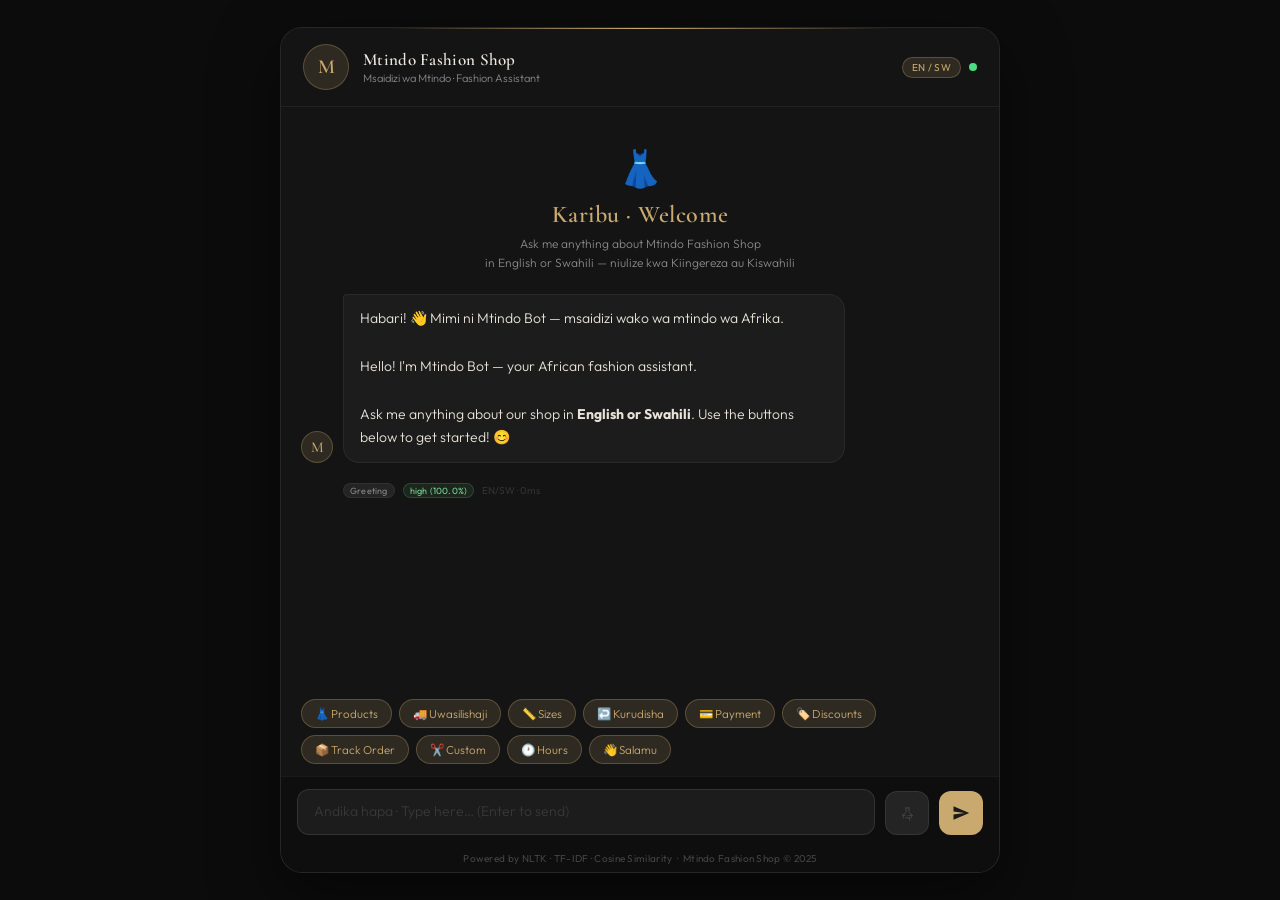
==== task2/static/index.html @ 11aadf3d "Initial commit" ====
<!DOCTYPE html>
<html lang="en">
<head>
<meta charset="UTF-8">
<meta name="viewport" content="width=device-width, initial-scale=1.0">
<title>Mtindo Fashion — FAQ Chatbot</title>
<link href="https://fonts.googleapis.com/css2?family=Cormorant+Garamond:wght@400;500;600&family=Outfit:wght@300;400;500&display=swap" rel="stylesheet">
<style>
/* ── Reset & Base ─────────────────────────────────────────────────────────── */
*, *::before, *::after { margin:0; padding:0; box-sizing:border-box; }

:root {
  --gold:        #c9a96e;
  --gold-light:  #e2c898;
  --gold-dim:    rgba(201,169,110,0.15);
  --gold-border: rgba(201,169,110,0.30);
  --bg:          #0c0c0c;
  --surface:     #141414;
  --surface2:    #1c1c1c;
  --surface3:    #242424;
  --text:        #ede8df;
  --text-muted:  #888;
  --text-dim:    #444;
  --radius:      14px;
  --radius-sm:   8px;
  --shadow:      0 24px 64px rgba(0,0,0,0.5);
}

html, body {
  height: 100%;
  background: var(--bg);
  font-family: 'Outfit', sans-serif;
  color: var(--text);
  -webkit-font-smoothing: antialiased;
}

/* ── Layout ──────────────────────────────────────────────────────────────── */
body {
  display: flex;
  align-items: center;
  justify-content: center;
  min-height: 100vh;
  padding: 16px;
}

.shell {
  width: 100%;
  max-width: 720px;
  height: 94vh;
  max-height: 860px;
  display: flex;
  flex-direction: column;
  background: var(--surface);
  border: 0.5px solid rgba(255,255,255,0.08);
  border-radius: 22px;
  overflow: hidden;
  box-shadow: var(--shadow);
  position: relative;
}

/* ── Decorative top accent line ─────────────────────────────────────────── */
.shell::before {
  content: '';
  position: absolute;
  top: 0; left: 15%; right: 15%;
  height: 1px;
  background: linear-gradient(90deg, transparent, var(--gold), transparent);
  z-index: 10;
}

/* ── Header ──────────────────────────────────────────────────────────────── */
.header {
  display: flex;
  align-items: center;
  gap: 14px;
  padding: 16px 22px;
  background: var(--surface);
  border-bottom: 0.5px solid rgba(255,255,255,0.06);
  flex-shrink: 0;
}

.logo {
  width: 46px; height: 46px;
  border-radius: 50%;
  background: var(--gold-dim);
  border: 1px solid var(--gold-border);
  display: flex; align-items: center; justify-content: center;
  font-family: 'Cormorant Garamond', serif;
  font-size: 20px;
  font-weight: 600;
  color: var(--gold);
  flex-shrink: 0;
  letter-spacing: -0.5px;
}

.header-info h1 {
  font-family: 'Cormorant Garamond', serif;
  font-size: 17px;
  font-weight: 600;
  color: var(--text);
  letter-spacing: 0.3px;
}

.header-info p {
  font-size: 11px;
  color: var(--text-muted);
  font-weight: 300;
  margin-top: 1px;
}

.header-badges {
  margin-left: auto;
  display: flex;
  align-items: center;
  gap: 8px;
}

.badge {
  font-size: 10px;
  padding: 3px 9px;
  border-radius: 20px;
  font-weight: 400;
  letter-spacing: 0.3px;
}

.badge-lang {
  border: 0.5px solid var(--gold-border);
  color: var(--gold);
  background: var(--gold-dim);
}

.badge-nlp {
  border: 0.5px solid rgba(100,200,120,0.3);
  color: #7ed89a;
  background: rgba(100,200,120,0.07);
}

.status {
  width: 8px; height: 8px;
  background: #4ade80;
  border-radius: 50%;
  animation: glow-pulse 2.5s ease-in-out infinite;
}

@keyframes glow-pulse {
  0%,100% { box-shadow: 0 0 0 0 rgba(74,222,128,0); opacity:1; }
  50%      { box-shadow: 0 0 0 4px rgba(74,222,128,0.2); opacity:0.6; }
}

/* ── Chat Area ───────────────────────────────────────────────────────────── */
.chat {
  flex: 1;
  overflow-y: auto;
  padding: 20px 20px 12px;
  display: flex;
  flex-direction: column;
  gap: 16px;
  scrollbar-width: thin;
  scrollbar-color: var(--surface3) transparent;
}
.chat::-webkit-scrollbar { width: 3px; }
.chat::-webkit-scrollbar-thumb { background: var(--surface3); border-radius: 2px; }

/* ── Welcome ─────────────────────────────────────────────────────────────── */
.welcome {
  text-align: center;
  padding: 18px 12px 6px;
  animation: fadeIn 0.6s ease;
}
.welcome-icon {
  font-size: 36px;
  margin-bottom: 10px;
  display: block;
}
.welcome h2 {
  font-family: 'Cormorant Garamond', serif;
  font-size: 24px;
  font-weight: 600;
  color: var(--gold);
  margin-bottom: 5px;
  letter-spacing: 0.5px;
}
.welcome p {
  font-size: 12px;
  color: var(--text-muted);
  font-weight: 300;
  line-height: 1.6;
}

@keyframes fadeIn { from{opacity:0;transform:translateY(12px)} to{opacity:1;transform:none} }

/* ── Messages ────────────────────────────────────────────────────────────── */
.msg-row {
  display: flex;
  gap: 10px;
  animation: msgIn 0.28s cubic-bezier(.22,1,.36,1);
}
@keyframes msgIn { from{opacity:0;transform:translateY(10px)} to{opacity:1;transform:none} }

.msg-row.user { flex-direction: row-reverse; }

.avatar {
  width: 32px; height: 32px;
  border-radius: 50%;
  flex-shrink: 0;
  align-self: flex-end;
  display: flex; align-items: center; justify-content: center;
  font-size: 12px; font-weight: 500;
}
.avatar.bot {
  background: var(--gold-dim);
  border: 0.5px solid var(--gold-border);
  color: var(--gold);
  font-family: 'Cormorant Garamond', serif;
  font-size: 15px;
}
.avatar.user {
  background: rgba(240,236,228,0.07);
  border: 0.5px solid rgba(240,236,228,0.12);
  color: var(--text-muted);
}

.bubble {
  max-width: 74%;
  padding: 12px 16px;
  font-size: 14px;
  line-height: 1.7;
  font-weight: 300;
  position: relative;
}

.bubble.bot {
  background: var(--surface2);
  border: 0.5px solid rgba(255,255,255,0.06);
  border-radius: 4px 16px 16px 16px;
  color: #e8e2d8;
}

.bubble.user {
  background: var(--gold);
  color: #1a1a1a;
  font-weight: 400;
  border-radius: 16px 4px 16px 16px;
}

.bubble.error {
  background: #1f1414;
  border-color: rgba(228,74,74,0.2);
  color: #f09090;
}

/* ── Meta chip under bot bubble ─────────────────────────────────────────── */
.meta {
  font-size: 10px;
  color: var(--text-dim);
  margin-top: 4px;
  margin-left: 42px;
  display: flex;
  gap: 8px;
  align-items: center;
}
.meta-chip {
  padding: 1px 6px;
  border-radius: 10px;
  font-size: 9px;
  font-weight: 400;
  letter-spacing: 0.2px;
}
.chip-high   { background: rgba(100,200,120,0.1); color:#7ed89a; border: 0.5px solid rgba(100,200,120,0.2); }
.chip-medium { background: rgba(201,169,110,0.1); color:var(--gold); border: 0.5px solid var(--gold-border); }
.chip-low    { background: rgba(228,74,74,0.1);   color:#f09090;  border: 0.5px solid rgba(228,74,74,0.2); }
.chip-cat    { background: var(--surface3); color:var(--text-muted); border: 0.5px solid rgba(255,255,255,0.06); }

/* ── Typing Indicator ────────────────────────────────────────────────────── */
.typing-row { display:flex; gap:10px; align-items:flex-end; animation:msgIn 0.2s ease; }
.typing-bubble {
  padding: 13px 18px;
  background: var(--surface2);
  border: 0.5px solid rgba(255,255,255,0.06);
  border-radius: 4px 16px 16px 16px;
  display: flex; gap: 5px; align-items: center;
}
.dot {
  width: 6px; height: 6px;
  background: var(--gold);
  border-radius: 50%;
  animation: bounce 1.3s ease-in-out infinite;
  opacity: 0.4;
}
.dot:nth-child(2) { animation-delay:.22s }
.dot:nth-child(3) { animation-delay:.44s }
@keyframes bounce {
  0%,60%,100% { transform:translateY(0); opacity:.35; }
  30%          { transform:translateY(-6px); opacity:1; }
}

/* ── Suggestions ─────────────────────────────────────────────────────────── */
.suggestions {
  display: flex;
  flex-wrap: wrap;
  gap: 7px;
  padding: 6px 20px 12px;
  flex-shrink: 0;
}
.sug {
  font-family: 'Outfit', sans-serif;
  font-size: 11.5px;
  padding: 6px 13px;
  border-radius: 20px;
  border: 0.5px solid var(--gold-border);
  background: var(--gold-dim);
  color: var(--gold);
  cursor: pointer;
  font-weight: 300;
  transition: background .18s, border-color .18s, transform .12s;
  white-space: nowrap;
}
.sug:hover { background: rgba(201,169,110,0.2); border-color: rgba(201,169,110,0.5); transform: translateY(-1px); }
.sug:active { transform: scale(0.97); }

/* ── Debug Panel ─────────────────────────────────────────────────────────── */
.debug-panel {
  background: var(--surface2);
  border-top: 0.5px solid rgba(255,255,255,0.06);
  padding: 8px 20px;
  flex-shrink: 0;
  display: none;
}
.debug-panel.visible { display: block; }
.debug-panel p {
  font-family: 'Outfit', monospace;
  font-size: 10px;
  color: var(--text-dim);
  line-height: 1.8;
}
.debug-panel span { color: var(--gold-light); }

/* ── Input Row ───────────────────────────────────────────────────────────── */
.input-row {
  display: flex;
  gap: 10px;
  align-items: flex-end;
  padding: 12px 16px;
  background: #0e0e0e;
  border-top: 0.5px solid rgba(255,255,255,0.05);
  flex-shrink: 0;
}

#msgInput {
  flex: 1;
  background: var(--surface2);
  border: 0.5px solid rgba(255,255,255,0.1);
  border-radius: 12px;
  padding: 11px 16px;
  color: var(--text);
  font-family: 'Outfit', sans-serif;
  font-size: 14px;
  font-weight: 300;
  resize: none;
  min-height: 44px;
  max-height: 120px;
  line-height: 1.55;
  outline: none;
  transition: border-color .2s;
}
#msgInput:focus { border-color: rgba(201,169,110,0.4); }
#msgInput::placeholder { color: #383838; }

.icon-btn {
  width: 44px; height: 44px;
  border-radius: 12px;
  border: none;
  cursor: pointer;
  display: flex; align-items: center; justify-content: center;
  flex-shrink: 0;
  transition: transform .15s, background .15s;
}

#sendBtn {
  background: var(--gold);
}
#sendBtn:hover  { background: #d4b87c; transform: scale(1.05); }
#sendBtn:active { transform: scale(0.94); }
#sendBtn:disabled { background: #2a2a2a; cursor: not-allowed; transform: none; }
#sendBtn svg { width:18px; height:18px; fill:#1a1a1a; }

#debugBtn {
  background: var(--surface3);
  border: 0.5px solid rgba(255,255,255,0.08);
}
#debugBtn:hover { background: #2a2a2a; }
#debugBtn svg { width:15px; height:15px; stroke: var(--text-dim); fill:none; }

/* ── Footer ──────────────────────────────────────────────────────────────── */
.footer {
  text-align: center;
  padding: 5px 0 7px;
  font-size: 10px;
  color: var(--text-dim);
  background: #0e0e0e;
  letter-spacing: 0.3px;
  flex-shrink: 0;
}

/* ── Scrollbar ───────────────────────────────────────────────────────────── */
@media (max-width: 480px) {
  body { padding: 0; }
  .shell { border-radius: 0; height: 100vh; max-height: none; }
}
</style>
</head>
<body>

<div class="shell">

  <!-- HEADER -->
  <div class="header">
    <div class="logo">M</div>
    <div class="header-info">
      <h1>Mtindo Fashion Shop</h1>
      <p>Msaidizi wa Mtindo · Fashion Assistant</p>
    </div>
    <div class="header-badges">
      <span class="badge badge-lang">EN / SW</span>
      <div class="status" title="Online"></div>
    </div>
  </div>

  <!-- CHAT MESSAGES -->
  <div class="chat" id="chat">
    <div class="welcome">
      <span class="welcome-icon">👗</span>
      <h2>Karibu · Welcome</h2>
      <p>Ask me anything about Mtindo Fashion Shop<br>in English or Swahili — niulize kwa Kiingereza au Kiswahili</p>
    </div>
  </div>

  <!-- QUICK SUGGESTIONS -->
  <div class="suggestions" id="suggestions">
    <button class="sug" onclick="send('What products do you sell?')">👗 Products</button>
    <button class="sug" onclick="send('Je, mnafanya delivery?')">🚚 Uwasilishaji</button>
    <button class="sug" onclick="send('What sizes do you have?')">📏 Sizes</button>
    <button class="sug" onclick="send('Ninaweza kurudisha bidhaa?')">↩️ Kurudisha</button>
    <button class="sug" onclick="send('What payment methods do you accept?')">💳 Payment</button>
    <button class="sug" onclick="send('Je, kuna discounts?')">🏷️ Discounts</button>
    <button class="sug" onclick="send('How do I track my order?')">📦 Track Order</button>
    <button class="sug" onclick="send('Ninaweza kuagiza custom design?')">✂️ Custom</button>
    <button class="sug" onclick="send('What are your opening hours?')">🕐 Hours</button>
    <button class="sug" onclick="send('Habari')">👋 Salamu</button>
  </div>

  <!-- DEBUG PANEL (toggle) -->
  <div class="debug-panel" id="debugPanel">
    <p id="debugContent">NLP debug info will appear here...</p>
  </div>

  <!-- INPUT -->
  <div class="input-row">
    <textarea id="msgInput"
      placeholder="Andika hapa · Type here… (Enter to send)"
      rows="1"
      onkeydown="handleKey(event)"
      oninput="autoResize(this)"
    ></textarea>
    <button class="icon-btn" id="debugBtn" title="Toggle NLP debug" onclick="toggleDebug()">
      <svg viewBox="0 0 24 24" stroke-width="1.5">
        <path stroke-linecap="round" stroke-linejoin="round"
          d="M9.75 3.104v5.714a2.25 2.25 0 01-.659 1.591L5 14.5M9.75 3.104c-.251.023-.501.05-.75.082m.75-.082a24.301 24.301 0 014.5 0m0 0v5.714c0 .597.237 1.17.659 1.591L19.8 15M14.25 3.104c.251.023.501.05.75.082M19.8 15l-1.348.03a24.026 24.026 0 01-4.902.3M5 14.5l-1.348.03a24.026 24.026 0 004.902.3m9.246 0l.3 4.17M5.652 14.83l-.3 4.17m9.846 0a24.26 24.26 0 01-4.396 0m4.396 0l.3 4.17M10.15 19H9m5.85 0H15"/>
      </svg>
    </button>
    <button class="icon-btn" id="sendBtn" onclick="sendMessage()" title="Send">
      <svg viewBox="0 0 24 24" xmlns="http://www.w3.org/2000/svg">
        <path d="M2.01 21L23 12 2.01 3 2 10l15 2-15 2z"/>
      </svg>
    </button>
  </div>

  <div class="footer">
    Powered by NLTK · TF-IDF · Cosine Similarity &nbsp;·&nbsp; Mtindo Fashion Shop © 2025
  </div>
</div>

<script>
const API = "/chat";
let debugVisible = false;
let busy = false;

// ── Auto-resize textarea ──────────────────────────────────────────────────
function autoResize(el) {
  el.style.height = "auto";
  el.style.height = Math.min(el.scrollHeight, 120) + "px";
}

// ── Enter key handling ────────────────────────────────────────────────────
function handleKey(e) {
  if (e.key === "Enter" && !e.shiftKey) {
    e.preventDefault();
    sendMessage();
  }
}

// ── Toggle debug panel ────────────────────────────────────────────────────
function toggleDebug() {
  debugVisible = !debugVisible;
  document.getElementById("debugPanel").classList.toggle("visible", debugVisible);
}

// ── Quick suggestion button ───────────────────────────────────────────────
function send(text) {
  document.getElementById("msgInput").value = text;
  sendMessage();
}

// ── Scroll chat to bottom ─────────────────────────────────────────────────
function scrollBottom() {
  const chat = document.getElementById("chat");
  chat.scrollTop = chat.scrollHeight;
}

// ── Append a message bubble ───────────────────────────────────────────────
function appendMessage(text, role, meta = null) {
  const chat = document.getElementById("chat");

  const row = document.createElement("div");
  row.className = "msg-row " + role;

  const av = document.createElement("div");
  av.className = "avatar " + role;
  av.textContent = role === "user" ? "U" : "M";

  const bub = document.createElement("div");
  bub.className = "bubble " + role;
  // Render newlines and basic bold (**text**)
  bub.innerHTML = text
    .replace(/&/g, "&amp;").replace(/</g, "&lt;").replace(/>/g, "&gt;")
    .replace(/\*\*(.*?)\*\*/g, "<strong>$1</strong>")
    .replace(/\n/g, "<br>");

  row.appendChild(av);
  row.appendChild(bub);
  chat.appendChild(row);

  // NLP meta chips (under bot bubbles)
  if (role === "bot" && meta) {
    const m = document.createElement("div");
    m.className = "meta";
    if (meta.category) {
      m.innerHTML += `<span class="meta-chip chip-cat">${meta.category}</span>`;
    }
    const cc = meta.confidence === "high" ? "chip-high"
             : meta.confidence === "medium" ? "chip-medium" : "chip-low";
    m.innerHTML += `<span class="meta-chip ${cc}">${meta.confidence} (${(meta.score*100).toFixed(1)}%)</span>`;
    m.innerHTML += `<span style="color:#333">${meta.lang.toUpperCase()} · ${meta.ms}ms</span>`;
    chat.appendChild(m);
  }

  scrollBottom();
  return row;
}

// ── Show/remove typing indicator ──────────────────────────────────────────
function showTyping() {
  const chat = document.getElementById("chat");
  const row = document.createElement("div");
  row.id = "typing";
  row.className = "typing-row";
  row.innerHTML = `
    <div class="avatar bot">M</div>
    <div class="typing-bubble">
      <div class="dot"></div><div class="dot"></div><div class="dot"></div>
    </div>`;
  chat.appendChild(row);
  scrollBottom();
}
function removeTyping() {
  const el = document.getElementById("typing");
  if (el) el.remove();
}

// ── Main send function ────────────────────────────────────────────────────
async function sendMessage() {
  if (busy) return;
  const input = document.getElementById("msgInput");
  const text  = input.value.trim();
  if (!text) return;

  // Clear input
  input.value = "";
  input.style.height = "auto";
  document.getElementById("sendBtn").disabled = true;
  document.getElementById("suggestions").style.display = "none";
  busy = true;

  // Show user message
  appendMessage(text, "user");
  showTyping();

  try {
    const res  = await fetch(API, {
      method: "POST",
      headers: { "Content-Type": "application/json" },
      body: JSON.stringify({ message: text }),
    });
    const data = await res.json();
    removeTyping();

    if (data.error) {
      appendMessage("⚠️ Server error: " + data.error, "bot");
    } else {
      const meta = {
        category:   data.category,
        confidence: data.confidence,
        score:      data.score,
        lang:       data.language,
        ms:         data.elapsed_ms,
      };
      appendMessage(data.answer, "bot", meta);

      // Update debug panel
      if (debugVisible) {
        document.getElementById("debugContent").innerHTML =
          `<span>Query tokens:</span> ${data.tokens || "(none)"}<br>` +
          `<span>Language:</span> ${data.language.toUpperCase()}<br>` +
          `<span>Category:</span> ${data.category || "—"}<br>` +
          `<span>Confidence:</span> ${data.confidence}<br>` +
          `<span>Similarity score:</span> ${(data.score * 100).toFixed(2)}%<br>` +
          `<span>Response time:</span> ${data.elapsed_ms}ms`;
      }
    }
  } catch (err) {
    removeTyping();
    appendMessage(
      "Samahani, kuna tatizo la seva. / Sorry, server error.\n\nPlease make sure the Flask server is running:\n<code>python app.py</code>",
      "bot"
    );
  }

  document.getElementById("sendBtn").disabled = false;
  busy = false;
}

// ── Initial bot greeting ──────────────────────────────────────────────────
window.addEventListener("load", () => {
  setTimeout(() => {
    appendMessage(
      "Habari! 👋 Mimi ni Mtindo Bot — msaidizi wako wa mtindo wa Afrika.\n\n" +
      "Hello! I'm Mtindo Bot — your African fashion assistant.\n\n" +
      "Ask me anything about our shop in **English or Swahili**. " +
      "Use the buttons below to get started! 😊",
      "bot",
      { category: "Greeting", confidence: "high", score: 1.0, lang: "en/sw", ms: 0 }
    );
  }, 400);
});
</script>
</body>
</html>
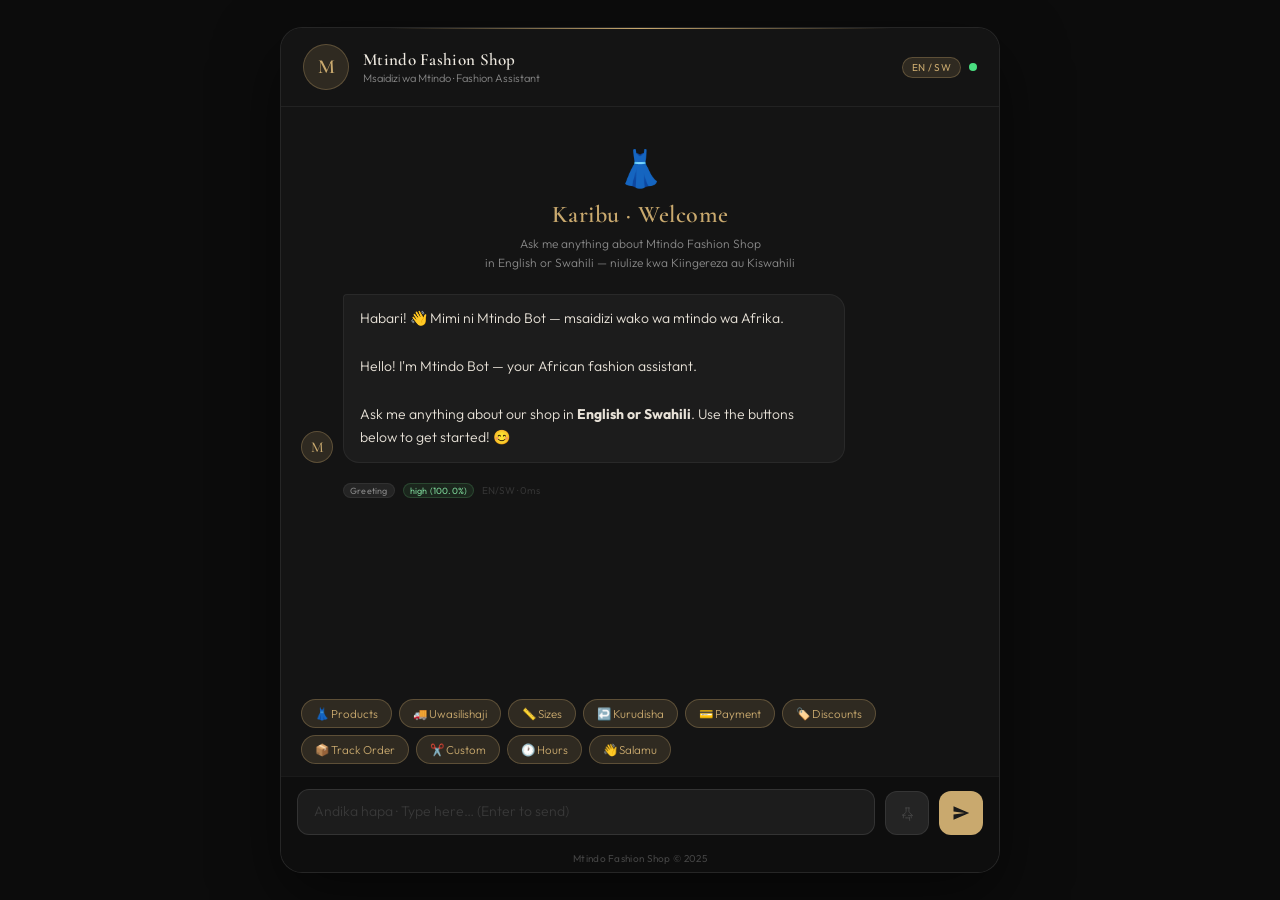
==== commit 1f474fa3: "updated one" ====
--- a/task2/static/index.html
+++ b/task2/static/index.html
@@ -3,10 +3,9 @@
 <head>
 <meta charset="UTF-8">
 <meta name="viewport" content="width=device-width, initial-scale=1.0">
-<title>Mtindo Fashion — FAQ Chatbot</title>
+<title>Mtindo Fashion Shop</title>
 <link href="https://fonts.googleapis.com/css2?family=Cormorant+Garamond:wght@400;500;600&family=Outfit:wght@300;400;500&display=swap" rel="stylesheet">
 <style>
-/* ── Reset & Base ─────────────────────────────────────────────────────────── */
 *, *::before, *::after { margin:0; padding:0; box-sizing:border-box; }
 
 :root {
@@ -34,7 +33,6 @@
   -webkit-font-smoothing: antialiased;
 }
 
-/* ── Layout ──────────────────────────────────────────────────────────────── */
 body {
   display: flex;
   align-items: center;
@@ -58,7 +56,6 @@
   position: relative;
 }
 
-/* ── Decorative top accent line ─────────────────────────────────────────── */
 .shell::before {
   content: '';
   position: absolute;
@@ -68,7 +65,6 @@
   z-index: 10;
 }
 
-/* ── Header ──────────────────────────────────────────────────────────────── */
 .header {
   display: flex;
   align-items: center;
@@ -129,7 +125,7 @@
   background: var(--gold-dim);
 }
 
-.badge-nlp {
+.badge-engine {
   border: 0.5px solid rgba(100,200,120,0.3);
   color: #7ed89a;
   background: rgba(100,200,120,0.07);
@@ -147,7 +143,6 @@
   50%      { box-shadow: 0 0 0 4px rgba(74,222,128,0.2); opacity:0.6; }
 }
 
-/* ── Chat Area ───────────────────────────────────────────────────────────── */
 .chat {
   flex: 1;
   overflow-y: auto;
@@ -161,7 +156,6 @@
 .chat::-webkit-scrollbar { width: 3px; }
 .chat::-webkit-scrollbar-thumb { background: var(--surface3); border-radius: 2px; }
 
-/* ── Welcome ─────────────────────────────────────────────────────────────── */
 .welcome {
   text-align: center;
   padding: 18px 12px 6px;
@@ -189,7 +183,6 @@
 
 @keyframes fadeIn { from{opacity:0;transform:translateY(12px)} to{opacity:1;transform:none} }
 
-/* ── Messages ────────────────────────────────────────────────────────────── */
 .msg-row {
   display: flex;
   gap: 10px;
@@ -249,7 +242,6 @@
   color: #f09090;
 }
 
-/* ── Meta chip under bot bubble ─────────────────────────────────────────── */
 .meta {
   font-size: 10px;
   color: var(--text-dim);
@@ -271,7 +263,6 @@
 .chip-low    { background: rgba(228,74,74,0.1);   color:#f09090;  border: 0.5px solid rgba(228,74,74,0.2); }
 .chip-cat    { background: var(--surface3); color:var(--text-muted); border: 0.5px solid rgba(255,255,255,0.06); }
 
-/* ── Typing Indicator ────────────────────────────────────────────────────── */
 .typing-row { display:flex; gap:10px; align-items:flex-end; animation:msgIn 0.2s ease; }
 .typing-bubble {
   padding: 13px 18px;
@@ -294,7 +285,6 @@
   30%          { transform:translateY(-6px); opacity:1; }
 }
 
-/* ── Suggestions ─────────────────────────────────────────────────────────── */
 .suggestions {
   display: flex;
   flex-wrap: wrap;
@@ -318,7 +308,6 @@
 .sug:hover { background: rgba(201,169,110,0.2); border-color: rgba(201,169,110,0.5); transform: translateY(-1px); }
 .sug:active { transform: scale(0.97); }
 
-/* ── Debug Panel ─────────────────────────────────────────────────────────── */
 .debug-panel {
   background: var(--surface2);
   border-top: 0.5px solid rgba(255,255,255,0.06);
@@ -335,7 +324,6 @@
 }
 .debug-panel span { color: var(--gold-light); }
 
-/* ── Input Row ───────────────────────────────────────────────────────────── */
 .input-row {
   display: flex;
   gap: 10px;
@@ -391,7 +379,6 @@
 #debugBtn:hover { background: #2a2a2a; }
 #debugBtn svg { width:15px; height:15px; stroke: var(--text-dim); fill:none; }
 
-/* ── Footer ──────────────────────────────────────────────────────────────── */
 .footer {
   text-align: center;
   padding: 5px 0 7px;
@@ -402,7 +389,6 @@
   flex-shrink: 0;
 }
 
-/* ── Scrollbar ───────────────────────────────────────────────────────────── */
 @media (max-width: 480px) {
   body { padding: 0; }
   .shell { border-radius: 0; height: 100vh; max-height: none; }
@@ -413,7 +399,6 @@
 
 <div class="shell">
 
-  <!-- HEADER -->
   <div class="header">
     <div class="logo">M</div>
     <div class="header-info">
@@ -426,7 +411,6 @@
     </div>
   </div>
 
-  <!-- CHAT MESSAGES -->
   <div class="chat" id="chat">
     <div class="welcome">
       <span class="welcome-icon">👗</span>
@@ -435,7 +419,6 @@
     </div>
   </div>
 
-  <!-- QUICK SUGGESTIONS -->
   <div class="suggestions" id="suggestions">
     <button class="sug" onclick="send('What products do you sell?')">👗 Products</button>
     <button class="sug" onclick="send('Je, mnafanya delivery?')">🚚 Uwasilishaji</button>
@@ -449,12 +432,10 @@
     <button class="sug" onclick="send('Habari')">👋 Salamu</button>
   </div>
 
-  <!-- DEBUG PANEL (toggle) -->
   <div class="debug-panel" id="debugPanel">
-    <p id="debugContent">NLP debug info will appear here...</p>
+    <p id="debugContent">Message details will appear here...</p>
   </div>
 
-  <!-- INPUT -->
   <div class="input-row">
     <textarea id="msgInput"
       placeholder="Andika hapa · Type here… (Enter to send)"
@@ -462,7 +443,7 @@
       onkeydown="handleKey(event)"
       oninput="autoResize(this)"
     ></textarea>
-    <button class="icon-btn" id="debugBtn" title="Toggle NLP debug" onclick="toggleDebug()">
+    <button class="icon-btn" id="debugBtn" title="Toggle details" onclick="toggleDebug()">
       <svg viewBox="0 0 24 24" stroke-width="1.5">
         <path stroke-linecap="round" stroke-linejoin="round"
           d="M9.75 3.104v5.714a2.25 2.25 0 01-.659 1.591L5 14.5M9.75 3.104c-.251.023-.501.05-.75.082m.75-.082a24.301 24.301 0 014.5 0m0 0v5.714c0 .597.237 1.17.659 1.591L19.8 15M14.25 3.104c.251.023.501.05.75.082M19.8 15l-1.348.03a24.026 24.026 0 01-4.902.3M5 14.5l-1.348.03a24.026 24.026 0 004.902.3m9.246 0l.3 4.17M5.652 14.83l-.3 4.17m9.846 0a24.26 24.26 0 01-4.396 0m4.396 0l.3 4.17M10.15 19H9m5.85 0H15"/>
@@ -476,7 +457,7 @@
   </div>
 
   <div class="footer">
-    Powered by NLTK · TF-IDF · Cosine Similarity &nbsp;·&nbsp; Mtindo Fashion Shop © 2025
+    Mtindo Fashion Shop © 2025
   </div>
 </div>
 
@@ -485,13 +466,11 @@
 let debugVisible = false;
 let busy = false;
 
-// ── Auto-resize textarea ──────────────────────────────────────────────────
 function autoResize(el) {
   el.style.height = "auto";
   el.style.height = Math.min(el.scrollHeight, 120) + "px";
 }
 
-// ── Enter key handling ────────────────────────────────────────────────────
 function handleKey(e) {
   if (e.key === "Enter" && !e.shiftKey) {
     e.preventDefault();
@@ -499,25 +478,21 @@
   }
 }
 
-// ── Toggle debug panel ────────────────────────────────────────────────────
 function toggleDebug() {
   debugVisible = !debugVisible;
   document.getElementById("debugPanel").classList.toggle("visible", debugVisible);
 }
 
-// ── Quick suggestion button ───────────────────────────────────────────────
 function send(text) {
   document.getElementById("msgInput").value = text;
   sendMessage();
 }
 
-// ── Scroll chat to bottom ─────────────────────────────────────────────────
 function scrollBottom() {
   const chat = document.getElementById("chat");
   chat.scrollTop = chat.scrollHeight;
 }
 
-// ── Append a message bubble ───────────────────────────────────────────────
 function appendMessage(text, role, meta = null) {
   const chat = document.getElementById("chat");
 
@@ -530,7 +505,6 @@
 
   const bub = document.createElement("div");
   bub.className = "bubble " + role;
-  // Render newlines and basic bold (**text**)
   bub.innerHTML = text
     .replace(/&/g, "&amp;").replace(/</g, "&lt;").replace(/>/g, "&gt;")
     .replace(/\*\*(.*?)\*\*/g, "<strong>$1</strong>")
@@ -540,7 +514,6 @@
   row.appendChild(bub);
   chat.appendChild(row);
 
-  // NLP meta chips (under bot bubbles)
   if (role === "bot" && meta) {
     const m = document.createElement("div");
     m.className = "meta";
@@ -558,7 +531,6 @@
   return row;
 }
 
-// ── Show/remove typing indicator ──────────────────────────────────────────
 function showTyping() {
   const chat = document.getElementById("chat");
   const row = document.createElement("div");
@@ -577,21 +549,18 @@
   if (el) el.remove();
 }
 
-// ── Main send function ────────────────────────────────────────────────────
 async function sendMessage() {
   if (busy) return;
   const input = document.getElementById("msgInput");
   const text  = input.value.trim();
   if (!text) return;
 
-  // Clear input
   input.value = "";
   input.style.height = "auto";
   document.getElementById("sendBtn").disabled = true;
   document.getElementById("suggestions").style.display = "none";
   busy = true;
 
-  // Show user message
   appendMessage(text, "user");
   showTyping();
 
@@ -616,7 +585,6 @@
       };
       appendMessage(data.answer, "bot", meta);
 
-      // Update debug panel
       if (debugVisible) {
         document.getElementById("debugContent").innerHTML =
           `<span>Query tokens:</span> ${data.tokens || "(none)"}<br>` +
@@ -639,7 +607,6 @@
   busy = false;
 }
 
-// ── Initial bot greeting ──────────────────────────────────────────────────
 window.addEventListener("load", () => {
   setTimeout(() => {
     appendMessage(
@@ -654,4 +621,4 @@
 });
 </script>
 </body>
-</html>+</html>
